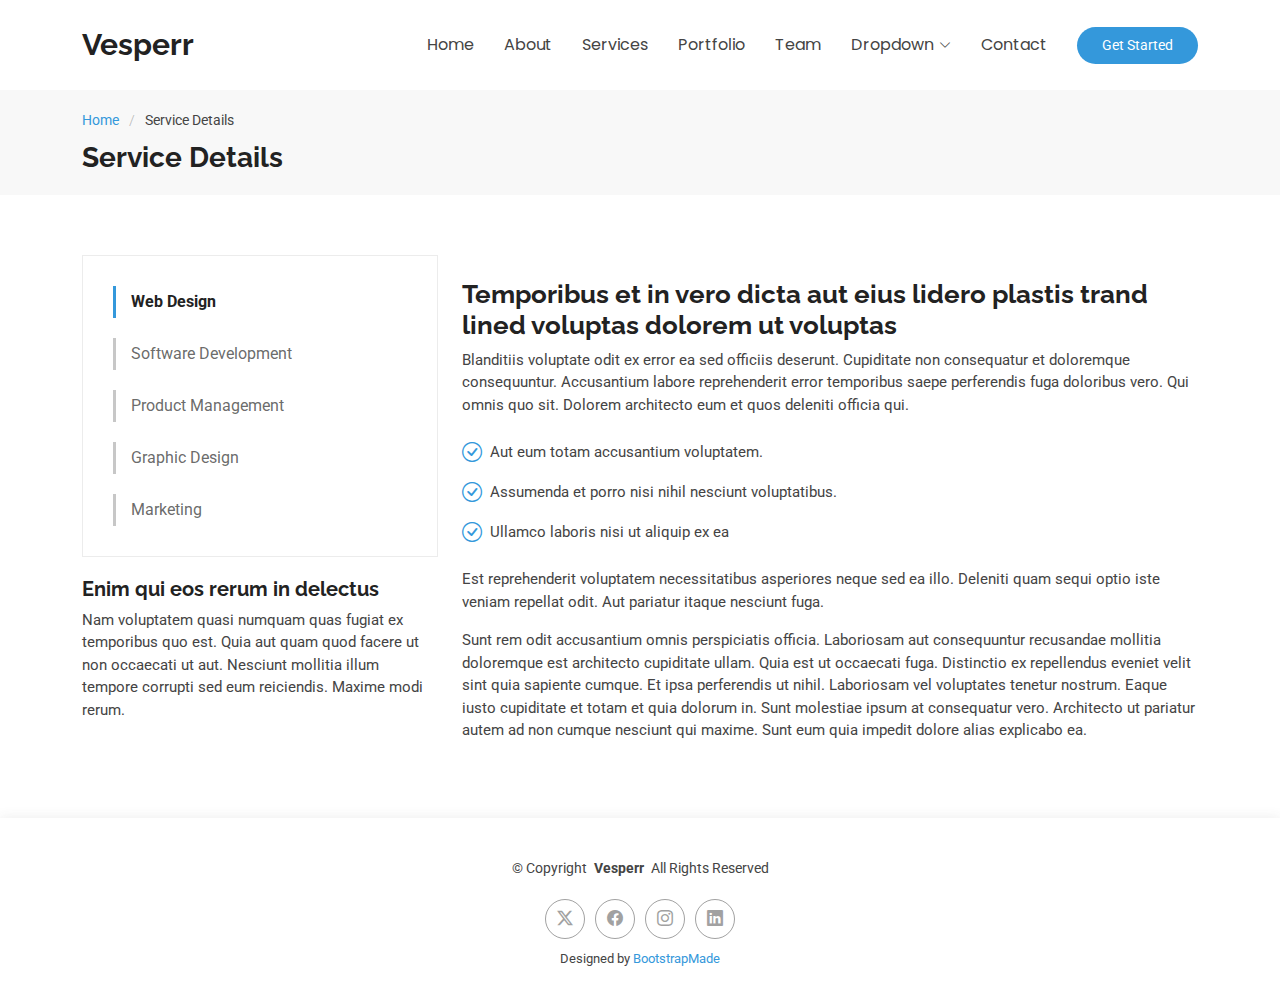
==== service-details.html @ b28eef62 "first commit" ====
<!DOCTYPE html>
<html lang="en">

<head>
  <meta charset="utf-8">
  <meta content="width=device-width, initial-scale=1.0" name="viewport">
  <title>Service Details - Vesperr Bootstrap Template</title>
  <meta content="" name="description">
  <meta content="" name="keywords">

  <!-- Favicons -->
  <link href="assets/img/favicon.png" rel="icon">
  <link href="assets/img/apple-touch-icon.png" rel="apple-touch-icon">

  <!-- Fonts -->
  <link href="https://fonts.googleapis.com" rel="preconnect">
  <link href="https://fonts.gstatic.com" rel="preconnect" crossorigin>
  <link href="https://fonts.googleapis.com/css2?family=Roboto:ital,wght@0,100;0,300;0,400;0,500;0,700;0,900;1,100;1,300;1,400;1,500;1,700;1,900&family=Poppins:ital,wght@0,100;0,200;0,300;0,400;0,500;0,600;0,700;0,800;0,900;1,100;1,200;1,300;1,400;1,500;1,600;1,700;1,800;1,900&family=Raleway:ital,wght@0,100;0,200;0,300;0,400;0,500;0,600;0,700;0,800;0,900;1,100;1,200;1,300;1,400;1,500;1,600;1,700;1,800;1,900&display=swap" rel="stylesheet">

  <!-- Vendor CSS Files -->
  <link href="assets/vendor/bootstrap/css/bootstrap.min.css" rel="stylesheet">
  <link href="assets/vendor/bootstrap-icons/bootstrap-icons.css" rel="stylesheet">
  <link href="assets/vendor/aos/aos.css" rel="stylesheet">
  <link href="assets/vendor/glightbox/css/glightbox.min.css" rel="stylesheet">
  <link href="assets/vendor/swiper/swiper-bundle.min.css" rel="stylesheet">

  <!-- Main CSS File -->
  <link href="assets/css/main.css" rel="stylesheet">

  <!-- =======================================================
  * Template Name: Vesperr
  * Template URL: https://bootstrapmade.com/vesperr-free-bootstrap-template/
  * Updated: May 30 2024 with Bootstrap v5.3.3
  * Author: BootstrapMade.com
  * License: https://bootstrapmade.com/license/
  ======================================================== -->
</head>

<body class="service-details-page">

  <header id="header" class="header d-flex align-items-center sticky-top">
    <div class="container-fluid container-xl position-relative d-flex align-items-center">

      <a href="index.html" class="logo d-flex align-items-center me-auto">
        <!-- Uncomment the line below if you also wish to use an image logo -->
        <!-- <img src="assets/img/logo.png" alt=""> -->
        <h1 class="sitename">Vesperr</h1>
      </a>

      <nav id="navmenu" class="navmenu">
        <ul>
          <li><a href="#hero" class="">Home<br></a></li>
          <li><a href="#about">About</a></li>
          <li><a href="#services">Services</a></li>
          <li><a href="#portfolio">Portfolio</a></li>
          <li><a href="#team">Team</a></li>
          <li class="dropdown"><a href="#"><span>Dropdown</span> <i class="bi bi-chevron-down toggle-dropdown"></i></a>
            <ul>
              <li><a href="#">Dropdown 1</a></li>
              <li class="dropdown"><a href="#"><span>Deep Dropdown</span> <i class="bi bi-chevron-down toggle-dropdown"></i></a>
                <ul>
                  <li><a href="#">Deep Dropdown 1</a></li>
                  <li><a href="#">Deep Dropdown 2</a></li>
                  <li><a href="#">Deep Dropdown 3</a></li>
                  <li><a href="#">Deep Dropdown 4</a></li>
                  <li><a href="#">Deep Dropdown 5</a></li>
                </ul>
              </li>
              <li><a href="#">Dropdown 2</a></li>
              <li><a href="#">Dropdown 3</a></li>
              <li><a href="#">Dropdown 4</a></li>
            </ul>
          </li>
          <li><a href="#contact">Contact</a></li>
        </ul>
        <i class="mobile-nav-toggle d-xl-none bi bi-list"></i>
      </nav>

      <a class="btn-getstarted" href="index.html#about">Get Started</a>

    </div>
  </header>

  <main class="main">

    <!-- Page Title -->
    <div class="page-title" data-aos="fade">
      <div class="container">
        <nav class="breadcrumbs">
          <ol>
            <li><a href="index.html">Home</a></li>
            <li class="current">Service Details</li>
          </ol>
        </nav>
        <h1>Service Details</h1>
      </div>
    </div><!-- End Page Title -->

    <!-- Service Details Section -->
    <section id="service-details" class="service-details section">

      <div class="container">

        <div class="row gy-4">

          <div class="col-lg-4" data-aos="fade-up" data-aos-delay="100">
            <div class="services-list">
              <a href="#" class="active">Web Design</a>
              <a href="#">Software Development</a>
              <a href="#">Product Management</a>
              <a href="#">Graphic Design</a>
              <a href="#">Marketing</a>
            </div>

            <h4>Enim qui eos rerum in delectus</h4>
            <p>Nam voluptatem quasi numquam quas fugiat ex temporibus quo est. Quia aut quam quod facere ut non occaecati ut aut. Nesciunt mollitia illum tempore corrupti sed eum reiciendis. Maxime modi rerum.</p>
          </div>

          <div class="col-lg-8" data-aos="fade-up" data-aos-delay="200">
            <img src="assets/img/services.png" alt="" class="img-fluid services-img">
            <h3>Temporibus et in vero dicta aut eius lidero plastis trand lined voluptas dolorem ut voluptas</h3>
            <p>
              Blanditiis voluptate odit ex error ea sed officiis deserunt. Cupiditate non consequatur et doloremque consequuntur. Accusantium labore reprehenderit error temporibus saepe perferendis fuga doloribus vero. Qui omnis quo sit. Dolorem architecto eum et quos deleniti officia qui.
            </p>
            <ul>
              <li><i class="bi bi-check-circle"></i> <span>Aut eum totam accusantium voluptatem.</span></li>
              <li><i class="bi bi-check-circle"></i> <span>Assumenda et porro nisi nihil nesciunt voluptatibus.</span></li>
              <li><i class="bi bi-check-circle"></i> <span>Ullamco laboris nisi ut aliquip ex ea</span></li>
            </ul>
            <p>
              Est reprehenderit voluptatem necessitatibus asperiores neque sed ea illo. Deleniti quam sequi optio iste veniam repellat odit. Aut pariatur itaque nesciunt fuga.
            </p>
            <p>
              Sunt rem odit accusantium omnis perspiciatis officia. Laboriosam aut consequuntur recusandae mollitia doloremque est architecto cupiditate ullam. Quia est ut occaecati fuga. Distinctio ex repellendus eveniet velit sint quia sapiente cumque. Et ipsa perferendis ut nihil. Laboriosam vel voluptates tenetur nostrum. Eaque iusto cupiditate et totam et quia dolorum in. Sunt molestiae ipsum at consequatur vero. Architecto ut pariatur autem ad non cumque nesciunt qui maxime. Sunt eum quia impedit dolore alias explicabo ea.
            </p>
          </div>

        </div>

      </div>

    </section><!-- /Service Details Section -->

  </main>

  <footer id="footer" class="footer">

    <div class="container">
      <div class="copyright text-center ">
        <p>© <span>Copyright</span> <strong class="px-1 sitename">Vesperr</strong> <span>All Rights Reserved</span></p>
      </div>
      <div class="social-links d-flex justify-content-center">
        <a href=""><i class="bi bi-twitter-x"></i></a>
        <a href=""><i class="bi bi-facebook"></i></a>
        <a href=""><i class="bi bi-instagram"></i></a>
        <a href=""><i class="bi bi-linkedin"></i></a>
      </div>
      <div class="credits">
        <!-- All the links in the footer should remain intact. -->
        <!-- You can delete the links only if you've purchased the pro version. -->
        <!-- Licensing information: https://bootstrapmade.com/license/ -->
        <!-- Purchase the pro version with working PHP/AJAX contact form: [buy-url] -->
        Designed by <a href="https://bootstrapmade.com/">BootstrapMade</a>
      </div>
    </div>

  </footer>

  <!-- Scroll Top -->
  <a href="#" id="scroll-top" class="scroll-top d-flex align-items-center justify-content-center"><i class="bi bi-arrow-up-short"></i></a>

  <!-- Preloader -->
  <div id="preloader"></div>

  <!-- Vendor JS Files -->
  <script src="assets/vendor/bootstrap/js/bootstrap.bundle.min.js"></script>
  <script src="assets/vendor/php-email-form/validate.js"></script>
  <script src="assets/vendor/aos/aos.js"></script>
  <script src="assets/vendor/glightbox/js/glightbox.min.js"></script>
  <script src="assets/vendor/purecounter/purecounter_vanilla.js"></script>
  <script src="assets/vendor/swiper/swiper-bundle.min.js"></script>
  <script src="assets/vendor/imagesloaded/imagesloaded.pkgd.min.js"></script>
  <script src="assets/vendor/isotope-layout/isotope.pkgd.min.js"></script>

  <!-- Main JS File -->
  <script src="assets/js/main.js"></script>

</body>

</html>
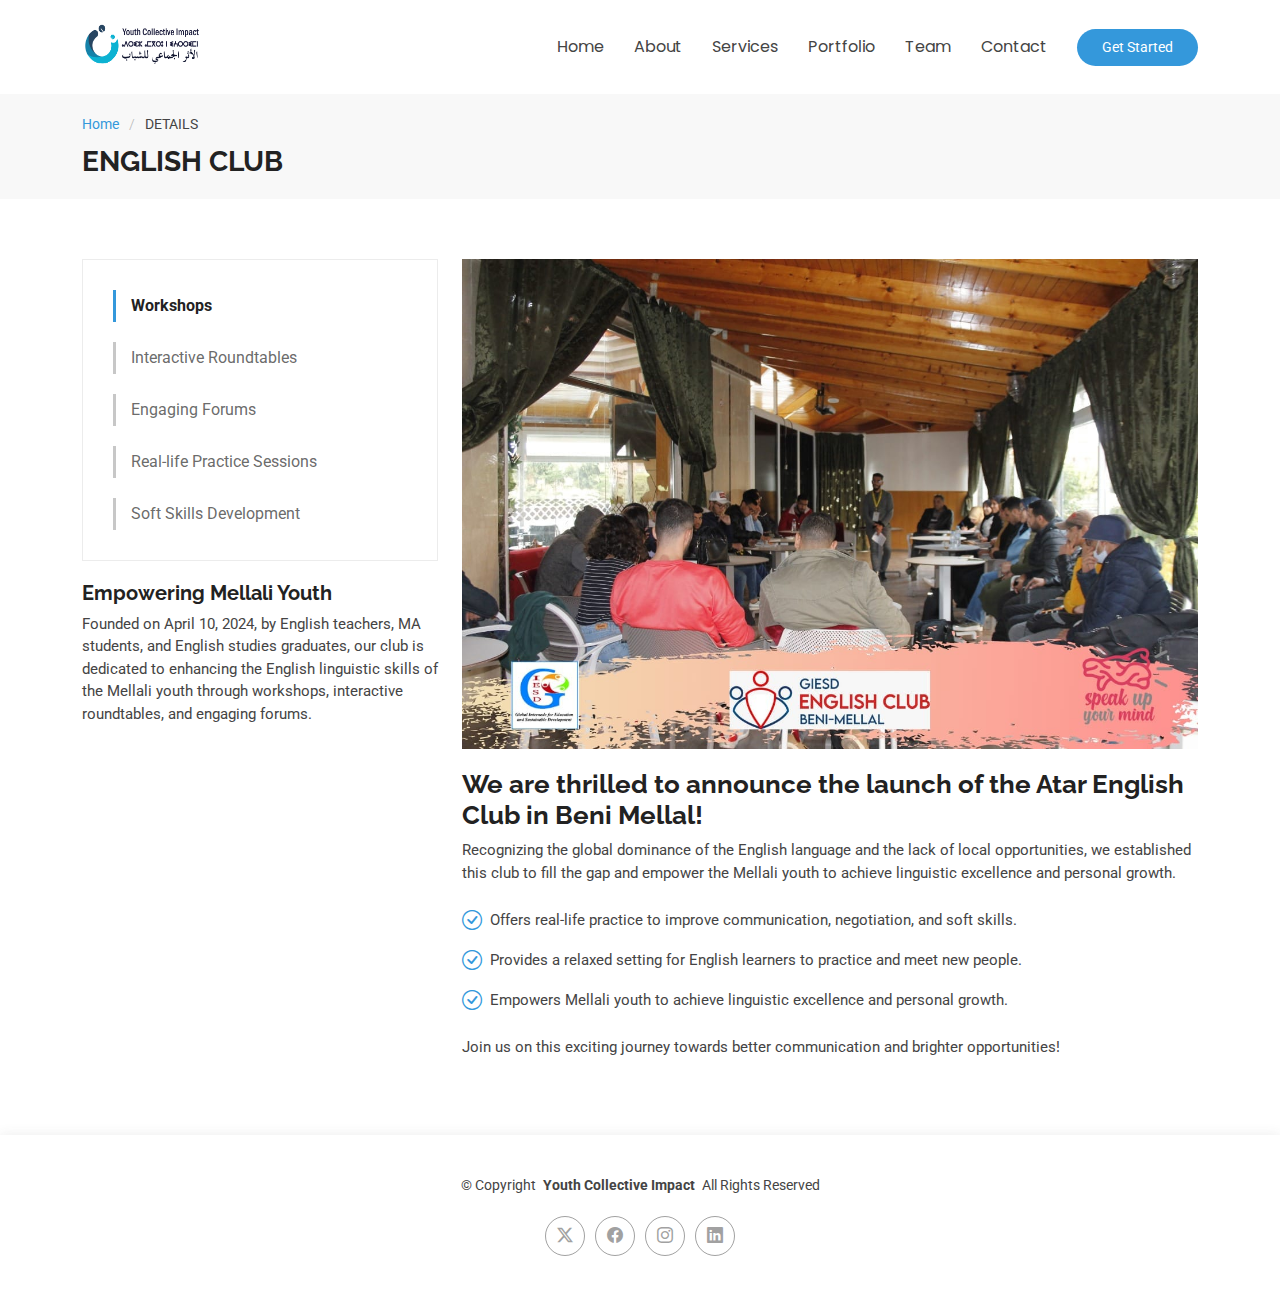
==== commit 54259a45: "Last commit" ====
--- a/service-details.html
+++ b/service-details.html
@@ -4,13 +4,13 @@
 <head>
   <meta charset="utf-8">
   <meta content="width=device-width, initial-scale=1.0" name="viewport">
-  <title>Service Details - Vesperr Bootstrap Template</title>
+  <title>Index - Youth Collective Impact Bootstrap Template</title>
   <meta content="" name="description">
   <meta content="" name="keywords">
 
   <!-- Favicons -->
-  <link href="assets/img/favicon.png" rel="icon">
-  <link href="assets/img/apple-touch-icon.png" rel="apple-touch-icon">
+  <link href="assets/img/logohead.png" rel="icon">
+  <link href="assets/img/logohead.png" rel="apple-touch-icon">
 
   <!-- Fonts -->
   <link href="https://fonts.googleapis.com" rel="preconnect">
@@ -27,59 +27,54 @@
   <!-- Main CSS File -->
   <link href="assets/css/main.css" rel="stylesheet">
 
-  <!-- =======================================================
-  * Template Name: Vesperr
-  * Template URL: https://bootstrapmade.com/vesperr-free-bootstrap-template/
-  * Updated: May 30 2024 with Bootstrap v5.3.3
-  * Author: BootstrapMade.com
-  * License: https://bootstrapmade.com/license/
-  ======================================================== -->
 </head>
+
 
 <body class="service-details-page">
 
-  <header id="header" class="header d-flex align-items-center sticky-top">
-    <div class="container-fluid container-xl position-relative d-flex align-items-center">
+<header id="header" class="header d-flex align-items-center sticky-top">
+  <div class="container-fluid container-xl position-relative d-flex align-items-center">
 
-      <a href="index.html" class="logo d-flex align-items-center me-auto">
-        <!-- Uncomment the line below if you also wish to use an image logo -->
-        <!-- <img src="assets/img/logo.png" alt=""> -->
-        <h1 class="sitename">Vesperr</h1>
-      </a>
+    <a href="index.html" class=" d-flex align-items-center me-auto">
+      <!-- Uncomment the line below if you also wish to use an image logo -->
+      <img src="assets/img/logo.png" alt="" style="width: 8rem; height: 4rem ;">
 
-      <nav id="navmenu" class="navmenu">
-        <ul>
-          <li><a href="#hero" class="">Home<br></a></li>
-          <li><a href="#about">About</a></li>
-          <li><a href="#services">Services</a></li>
-          <li><a href="#portfolio">Portfolio</a></li>
-          <li><a href="#team">Team</a></li>
-          <li class="dropdown"><a href="#"><span>Dropdown</span> <i class="bi bi-chevron-down toggle-dropdown"></i></a>
-            <ul>
-              <li><a href="#">Dropdown 1</a></li>
-              <li class="dropdown"><a href="#"><span>Deep Dropdown</span> <i class="bi bi-chevron-down toggle-dropdown"></i></a>
-                <ul>
-                  <li><a href="#">Deep Dropdown 1</a></li>
-                  <li><a href="#">Deep Dropdown 2</a></li>
-                  <li><a href="#">Deep Dropdown 3</a></li>
-                  <li><a href="#">Deep Dropdown 4</a></li>
-                  <li><a href="#">Deep Dropdown 5</a></li>
-                </ul>
-              </li>
-              <li><a href="#">Dropdown 2</a></li>
-              <li><a href="#">Dropdown 3</a></li>
-              <li><a href="#">Dropdown 4</a></li>
-            </ul>
-          </li>
-          <li><a href="#contact">Contact</a></li>
-        </ul>
-        <i class="mobile-nav-toggle d-xl-none bi bi-list"></i>
-      </nav>
+      <!--        <h1 class="sitename">Youth Collective Impact</h1>-->
+    </a>
 
-      <a class="btn-getstarted" href="index.html#about">Get Started</a>
+    <nav id="navmenu" class="navmenu">
+      <ul>
+        <li><a href="#hero" class="">Home<br></a></li>
+        <li><a href="#about">About</a></li>
+        <li><a href="#services">Services</a></li>
+        <li><a href="#portfolio">Portfolio</a></li>
+        <li><a href="#team">Team</a></li>
+        <!--          <li class="dropdown"><a href="#"><span>Dropdown</span> <i class="bi bi-chevron-down toggle-dropdown"></i></a>-->
+        <!--            <ul>-->
+        <!--              <li><a href="#">Dropdown 1</a></li>-->
+        <!--              <li class="dropdown"><a href="#"><span>Deep Dropdown</span> <i class="bi bi-chevron-down toggle-dropdown"></i></a>-->
+        <!--                <ul>-->
+        <!--                  <li><a href="#">Deep Dropdown 1</a></li>-->
+        <!--                  <li><a href="#">Deep Dropdown 2</a></li>-->
+        <!--                  <li><a href="#">Deep Dropdown 3</a></li>-->
+        <!--                  <li><a href="#">Deep Dropdown 4</a></li>-->
+        <!--                  <li><a href="#">Deep Dropdown 5</a></li>-->
+        <!--                </ul>-->
+        <!--              </li>-->
+        <!--              <li><a href="#">Dropdown 2</a></li>-->
+        <!--              <li><a href="#">Dropdown 3</a></li>-->
+        <!--              <li><a href="#">Dropdown 4</a></li>-->
+        <!--            </ul>-->
+        <!--          </li>-->
+        <li><a href="#contact">Contact</a></li>
+      </ul>
+      <i class="mobile-nav-toggle d-xl-none bi bi-list"></i>
+    </nav>
 
-    </div>
-  </header>
+    <a class="btn-getstarted" href="index.html#about">Get Started</a>
+
+  </div>
+</header>
 
   <main class="main">
 
@@ -89,57 +84,50 @@
         <nav class="breadcrumbs">
           <ol>
             <li><a href="index.html">Home</a></li>
-            <li class="current">Service Details</li>
+            <li class="current">DETAILS</li>
           </ol>
         </nav>
-        <h1>Service Details</h1>
+        <h1>ENGLISH CLUB</h1>
       </div>
     </div><!-- End Page Title -->
 
     <!-- Service Details Section -->
     <section id="service-details" class="service-details section">
-
       <div class="container">
-
         <div class="row gy-4">
-
           <div class="col-lg-4" data-aos="fade-up" data-aos-delay="100">
             <div class="services-list">
-              <a href="#" class="active">Web Design</a>
-              <a href="#">Software Development</a>
-              <a href="#">Product Management</a>
-              <a href="#">Graphic Design</a>
-              <a href="#">Marketing</a>
+              <a href="#" class="active">Workshops</a>
+              <a href="#">Interactive Roundtables</a>
+              <a href="#">Engaging Forums</a>
+              <a href="#">Real-life Practice Sessions</a>
+              <a href="#">Soft Skills Development</a>
             </div>
 
-            <h4>Enim qui eos rerum in delectus</h4>
-            <p>Nam voluptatem quasi numquam quas fugiat ex temporibus quo est. Quia aut quam quod facere ut non occaecati ut aut. Nesciunt mollitia illum tempore corrupti sed eum reiciendis. Maxime modi rerum.</p>
+            <h4>Empowering Mellali Youth</h4>
+            <p>
+              Founded on April 10, 2024, by English teachers, MA students, and English studies graduates, our club is dedicated to enhancing the English linguistic skills of the Mellali youth through workshops, interactive roundtables, and engaging forums.
+            </p>
           </div>
-
           <div class="col-lg-8" data-aos="fade-up" data-aos-delay="200">
-            <img src="assets/img/services.png" alt="" class="img-fluid services-img">
-            <h3>Temporibus et in vero dicta aut eius lidero plastis trand lined voluptas dolorem ut voluptas</h3>
+            <img src="assets/img/englishclub.jpg" alt="" class="img-fluid services-img">
+            <h3>We are thrilled to announce the launch of the Atar English Club in Beni Mellal!</h3>
             <p>
-              Blanditiis voluptate odit ex error ea sed officiis deserunt. Cupiditate non consequatur et doloremque consequuntur. Accusantium labore reprehenderit error temporibus saepe perferendis fuga doloribus vero. Qui omnis quo sit. Dolorem architecto eum et quos deleniti officia qui.
+              Recognizing the global dominance of the English language and the lack of local opportunities, we established this club to fill the gap and empower the Mellali youth to achieve linguistic excellence and personal growth.
             </p>
             <ul>
-              <li><i class="bi bi-check-circle"></i> <span>Aut eum totam accusantium voluptatem.</span></li>
-              <li><i class="bi bi-check-circle"></i> <span>Assumenda et porro nisi nihil nesciunt voluptatibus.</span></li>
-              <li><i class="bi bi-check-circle"></i> <span>Ullamco laboris nisi ut aliquip ex ea</span></li>
+              <li><i class="bi bi-check-circle"></i> <span>Offers real-life practice to improve communication, negotiation, and soft skills.</span></li>
+              <li><i class="bi bi-check-circle"></i> <span>Provides a relaxed setting for English learners to practice and meet new people.</span></li>
+              <li><i class="bi bi-check-circle"></i> <span>Empowers Mellali youth to achieve linguistic excellence and personal growth.</span></li>
             </ul>
             <p>
-              Est reprehenderit voluptatem necessitatibus asperiores neque sed ea illo. Deleniti quam sequi optio iste veniam repellat odit. Aut pariatur itaque nesciunt fuga.
-            </p>
-            <p>
-              Sunt rem odit accusantium omnis perspiciatis officia. Laboriosam aut consequuntur recusandae mollitia doloremque est architecto cupiditate ullam. Quia est ut occaecati fuga. Distinctio ex repellendus eveniet velit sint quia sapiente cumque. Et ipsa perferendis ut nihil. Laboriosam vel voluptates tenetur nostrum. Eaque iusto cupiditate et totam et quia dolorum in. Sunt molestiae ipsum at consequatur vero. Architecto ut pariatur autem ad non cumque nesciunt qui maxime. Sunt eum quia impedit dolore alias explicabo ea.
+              Join us on this exciting journey towards better communication and brighter opportunities!
             </p>
           </div>
-
         </div>
-
       </div>
-
-    </section><!-- /Service Details Section -->
+    </section>
+<!-- /Service Details Section -->
 
   </main>
 
@@ -147,7 +135,7 @@
 
     <div class="container">
       <div class="copyright text-center ">
-        <p>© <span>Copyright</span> <strong class="px-1 sitename">Vesperr</strong> <span>All Rights Reserved</span></p>
+        <p>© <span>Copyright</span> <strong class="px-1 sitename">Youth Collective Impact</strong> <span>All Rights Reserved</span></p>
       </div>
       <div class="social-links d-flex justify-content-center">
         <a href=""><i class="bi bi-twitter-x"></i></a>
@@ -160,7 +148,7 @@
         <!-- You can delete the links only if you've purchased the pro version. -->
         <!-- Licensing information: https://bootstrapmade.com/license/ -->
         <!-- Purchase the pro version with working PHP/AJAX contact form: [buy-url] -->
-        Designed by <a href="https://bootstrapmade.com/">BootstrapMade</a>
+
       </div>
     </div>
 
